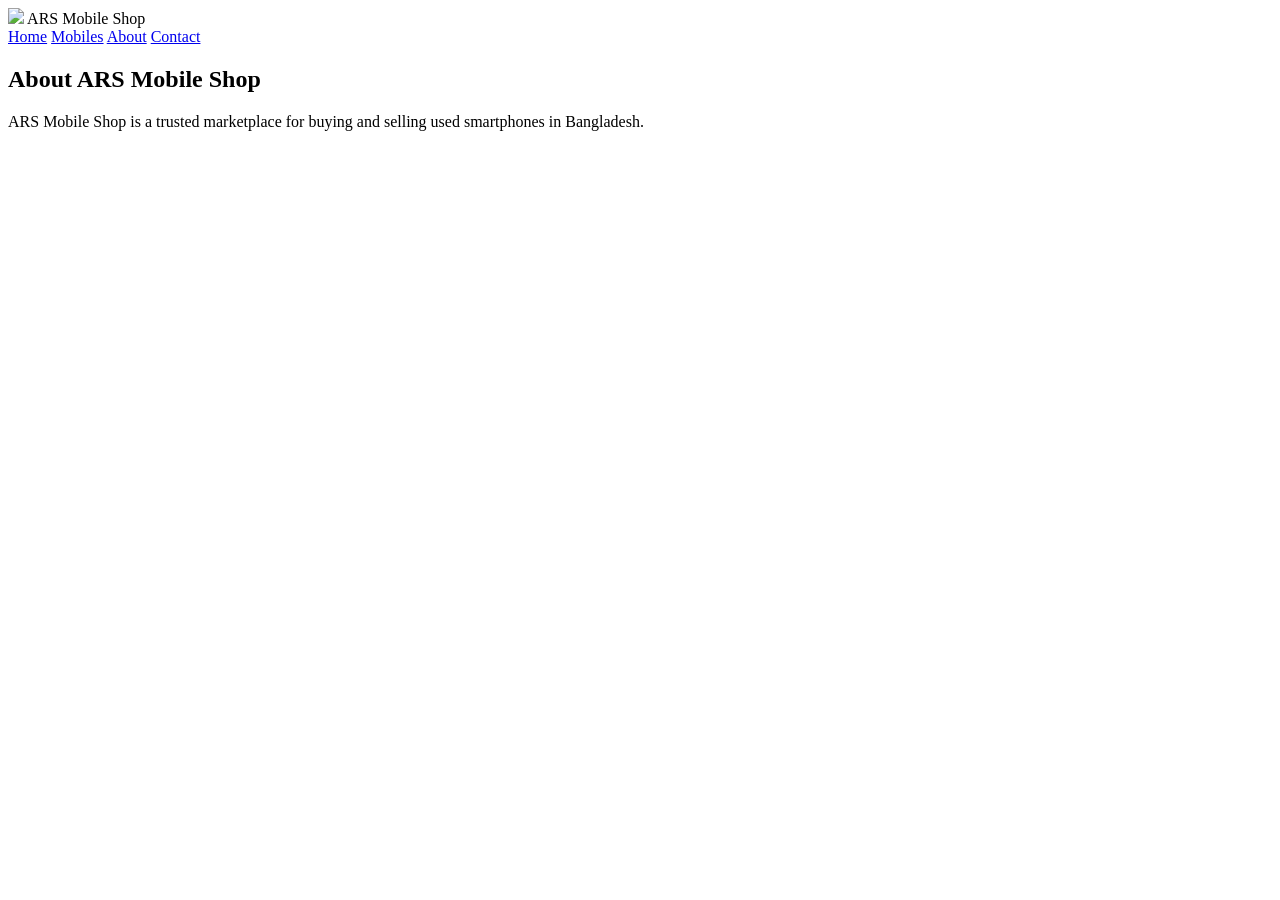
==== about.html @ 39682f48 "about.html" ====
<!DOCTYPE html>
<html lang="en">

<head>
<meta charset="UTF-8">
<meta name="viewport" content="width=device-width, initial-scale=1.0">

<title>About Us</title>

<link rel="stylesheet" href="style.css">
</head>

<body>

<header>

<div class="logo">
<img src="logo.png" class="logo-img">
ARS Mobile Shop
</div>

<nav>
<a href="index.html">Home</a>
<a href="mobiles.html">Mobiles</a>
<a href="about.html">About</a>
<a href="contact.html">Contact</a>
</nav>

</header>

<section class="about-page">

<h1>About ARS Mobile Shop</h1>

<p>
ARS Mobile Shop is a trusted marketplace for buying and selling used smartphones in Bangladesh.
</p>

</section>

</body>
</html>
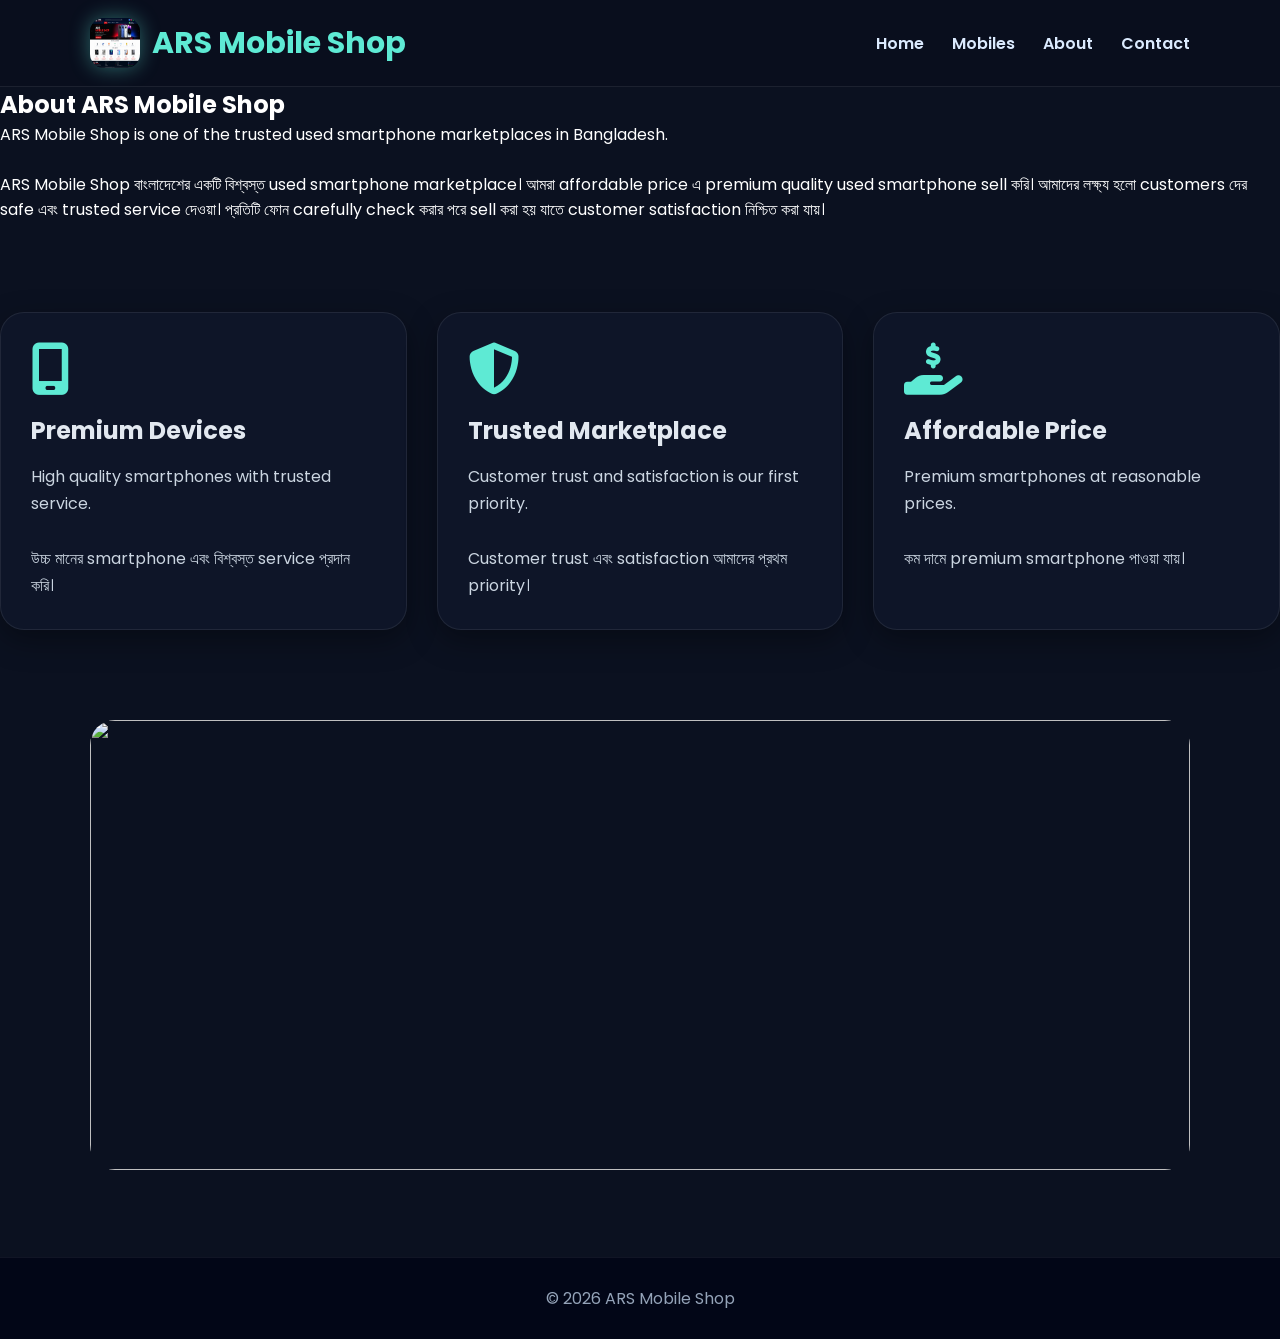
==== commit aa270a5a: "about.html" ====
--- a/about.html
+++ b/about.html
@@ -2,12 +2,20 @@
 <html lang="en">
 
 <head>
+
 <meta charset="UTF-8">
-<meta name="viewport" content="width=device-width, initial-scale=1.0">
 
-<title>About Us</title>
+<meta name="viewport"
+content="width=device-width, initial-scale=1.0">
 
-<link rel="stylesheet" href="style.css">
+<title>About - ARS Mobile Shop</title>
+
+<link rel="stylesheet"
+href="style.css">
+
+<link rel="stylesheet"
+href="https://cdnjs.cloudflare.com/ajax/libs/font-awesome/6.5.1/css/all.min.css">
+
 </head>
 
 <body>
@@ -15,28 +23,159 @@
 <header>
 
 <div class="logo">
-<img src="logo.png" class="logo-img">
+
+<img src="logo.png"
+class="logo-img">
+
 ARS Mobile Shop
+
 </div>
 
 <nav>
+
 <a href="index.html">Home</a>
+
 <a href="mobiles.html">Mobiles</a>
+
 <a href="about.html">About</a>
+
 <a href="contact.html">Contact</a>
+
 </nav>
 
 </header>
 
 <section class="about-page">
 
-<h1>About ARS Mobile Shop</h1>
+<h1>
+About ARS Mobile Shop
+</h1>
 
 <p>
-ARS Mobile Shop is a trusted marketplace for buying and selling used smartphones in Bangladesh.
+
+ARS Mobile Shop is one of the trusted
+used smartphone marketplaces in
+Bangladesh.
+
+<br><br>
+
+ARS Mobile Shop বাংলাদেশের একটি
+বিশ্বস্ত used smartphone marketplace।
+
+আমরা affordable price এ premium
+quality used smartphone sell করি।
+
+আমাদের লক্ষ্য হলো customers দের
+safe এবং trusted service দেওয়া।
+
+প্রতিটি ফোন carefully check করার
+পরে sell করা হয় যাতে customer
+satisfaction নিশ্চিত করা যায়।
+
 </p>
+
+<br><br>
+
+<div class="category-grid">
+
+<!-- Card 1 -->
+
+<div class="category-card">
+
+<i class="fa-solid fa-mobile-screen"></i>
+
+<h3>Premium Devices</h3>
+
+<p style="
+margin-top:15px;
+color:#cbd5e1;
+line-height:1.7;
+">
+
+High quality smartphones with
+trusted service.
+
+<br><br>
+
+উচ্চ মানের smartphone এবং
+বিশ্বস্ত service প্রদান করি।
+
+</p>
+
+</div>
+
+<!-- Card 2 -->
+
+<div class="category-card">
+
+<i class="fa-solid fa-shield-halved"></i>
+
+<h3>Trusted Marketplace</h3>
+
+<p style="
+margin-top:15px;
+color:#cbd5e1;
+line-height:1.7;
+">
+
+Customer trust and satisfaction
+is our first priority.
+
+<br><br>
+
+Customer trust এবং satisfaction
+আমাদের প্রথম priority।
+
+</p>
+
+</div>
+
+<!-- Card 3 -->
+
+<div class="category-card">
+
+<i class="fa-solid fa-hand-holding-dollar"></i>
+
+<h3>Affordable Price</h3>
+
+<p style="
+margin-top:15px;
+color:#cbd5e1;
+line-height:1.7;
+">
+
+Premium smartphones at
+reasonable prices.
+
+<br><br>
+
+কম দামে premium smartphone
+পাওয়া যায়।
+
+</p>
+
+</div>
+
+</div>
+
+<br><br>
+
+<section class="slider">
+
+<img
+src="https://images.unsplash.com/photo-1511707171634-5f897ff02aa9?q=80&w=1600&auto=format&fit=crop">
 
 </section>
 
+</section>
+
+<footer>
+
+<p>
+© 2026 ARS Mobile Shop
+</p>
+
+</footer>
+
 </body>
 </html>
--- a/style.css
+++ b/style.css
@@ -0,0 +1,466 @@
+@import url('https://fonts.googleapis.com/css2?family=Poppins:wght@300;400;500;600;700&display=swap');
+
+*{
+margin:0;
+padding:0;
+box-sizing:border-box;
+font-family:'Poppins',sans-serif;
+scroll-behavior:smooth;
+}
+
+body{
+background:#0b1120;
+color:white;
+}
+
+/* Header */
+
+header{
+position:sticky;
+top:0;
+z-index:1000;
+
+display:flex;
+justify-content:space-between;
+align-items:center;
+
+padding:18px 7%;
+
+background:rgba(10,15,30,0.85);
+
+backdrop-filter:blur(12px);
+
+border-bottom:
+1px solid rgba(255,255,255,0.08);
+}
+
+.logo{
+font-size:30px;
+font-weight:700;
+color:#5eead4;
+
+display:flex;
+align-items:center;
+gap:12px;
+}
+
+.logo-img{
+height:50px;
+width:50px;
+
+border-radius:14px;
+
+box-shadow:
+0 0 20px rgba(94,234,212,0.4);
+}
+
+nav a{
+text-decoration:none;
+
+margin-left:24px;
+
+color:#dbeafe;
+
+font-weight:600;
+
+transition:0.3s;
+}
+
+nav a:hover{
+color:#5eead4;
+}
+
+/* Hero */
+
+.hero{
+height:100vh;
+
+background:
+linear-gradient(rgba(2,6,23,0.75),
+rgba(2,6,23,0.88)),
+
+url('https://images.unsplash.com/photo-1511707171634-5f897ff02aa9?q=80&w=1600&auto=format&fit=crop');
+
+background-size:cover;
+background-position:center;
+
+display:flex;
+align-items:center;
+justify-content:center;
+
+text-align:center;
+
+padding:20px;
+}
+
+.hero-text{
+max-width:850px;
+}
+
+.hero-text h1{
+font-size:72px;
+line-height:1.1;
+
+margin-bottom:25px;
+
+background:
+linear-gradient(to right,#5eead4,#60a5fa);
+
+-webkit-background-clip:text;
+-webkit-text-fill-color:transparent;
+}
+
+.hero-text p{
+font-size:24px;
+color:#cbd5e1;
+
+margin-bottom:35px;
+}
+
+/* Button */
+
+.btn{
+display:inline-block;
+
+padding:15px 32px;
+
+background:
+linear-gradient(135deg,#14b8a6,#3b82f6);
+
+color:white;
+
+text-decoration:none;
+
+font-weight:700;
+
+border-radius:14px;
+
+box-shadow:
+0 10px 25px rgba(59,130,246,0.3);
+
+transition:0.3s;
+}
+
+.btn:hover{
+transform:
+translateY(-4px) scale(1.03);
+}
+
+/* Search */
+
+.search-section{
+display:flex;
+justify-content:center;
+align-items:center;
+
+gap:15px;
+
+padding:50px 20px;
+}
+
+.search-section input{
+width:400px;
+max-width:80%;
+
+padding:15px 20px;
+
+border:none;
+outline:none;
+
+border-radius:12px;
+
+font-size:18px;
+
+background:#1e293b;
+
+color:white;
+}
+
+.search-section button{
+padding:15px 28px;
+
+border:none;
+
+border-radius:12px;
+
+background:
+linear-gradient(135deg,#14b8a6,#3b82f6);
+
+color:white;
+
+font-size:16px;
+font-weight:bold;
+
+cursor:pointer;
+}
+
+/* Categories */
+
+.categories{
+padding:100px 7%;
+
+text-align:center;
+}
+
+.categories h2{
+font-size:48px;
+
+margin-bottom:50px;
+
+color:#f8fafc;
+}
+
+.category-grid{
+display:grid;
+
+grid-template-columns:
+repeat(auto-fit,minmax(280px,1fr));
+
+gap:30px;
+
+margin-top:40px;
+}
+
+.category-card{
+background:rgba(15,23,42,0.9);
+
+padding:30px;
+
+border-radius:24px;
+
+border:
+1px solid rgba(255,255,255,0.08);
+
+backdrop-filter:blur(10px);
+
+box-shadow:
+0 10px 30px rgba(0,0,0,0.35);
+
+transition:0.35s;
+
+cursor:pointer;
+}
+
+.category-card:hover{
+transform:translateY(-10px);
+
+border-color:#5eead4;
+}
+
+.category-card i{
+font-size:52px;
+
+margin-bottom:18px;
+
+color:#5eead4;
+}
+
+.category-card h3{
+font-size:24px;
+
+color:#e2e8f0;
+}
+
+/* Slider */
+
+.slider{
+padding:40px 7%;
+}
+
+.slider img{
+width:100%;
+height:450px;
+
+object-fit:cover;
+
+border-radius:25px;
+}
+
+/* Sell Form */
+
+.sell-form{
+padding:100px 7%;
+
+text-align:center;
+}
+
+.sell-form h2{
+font-size:42px;
+
+margin-bottom:30px;
+}
+
+.sell-form input{
+display:block;
+
+width:100%;
+max-width:500px;
+
+margin:15px auto;
+
+padding:16px;
+
+border:none;
+outline:none;
+
+border-radius:12px;
+
+background:#1e293b;
+color:white;
+}
+
+.sell-form button{
+padding:15px 28px;
+
+border:none;
+
+border-radius:12px;
+
+background:
+linear-gradient(135deg,#14b8a6,#3b82f6);
+
+color:white;
+
+font-weight:bold;
+
+cursor:pointer;
+}
+
+/* Popup */
+
+.popup{
+position:fixed;
+
+top:0;
+left:0;
+
+width:100%;
+height:100%;
+
+background:rgba(0,0,0,0.7);
+
+display:none;
+
+align-items:center;
+justify-content:center;
+
+z-index:9999;
+}
+
+.popup-content{
+background:#111827;
+
+padding:40px;
+
+border-radius:20px;
+
+text-align:center;
+
+width:90%;
+max-width:450px;
+}
+
+.close{
+float:right;
+
+font-size:32px;
+
+cursor:pointer;
+}
+
+/* Favorites */
+
+.fav-btn{
+margin-top:15px;
+
+padding:10px 16px;
+
+border:none;
+
+border-radius:10px;
+
+background:#1e293b;
+
+color:white;
+
+cursor:pointer;
+}
+
+.active-fav{
+background:red;
+}
+
+/* Messenger */
+
+.messenger-btn{
+position:fixed;
+
+right:20px;
+bottom:20px;
+
+width:65px;
+height:65px;
+
+background:#0084ff;
+
+border-radius:50%;
+
+display:flex;
+align-items:center;
+justify-content:center;
+
+font-size:32px;
+
+color:white;
+
+text-decoration:none;
+
+box-shadow:
+0 10px 25px rgba(0,0,0,0.3);
+
+z-index:9999;
+}
+
+/* Footer */
+
+footer{
+background:#020617;
+
+color:#94a3b8;
+
+text-align:center;
+
+padding:28px;
+
+margin-top:40px;
+
+border-top:
+1px solid rgba(255,255,255,0.06);
+}
+
+/* Mobile */
+
+@media(max-width:768px){
+
+header{
+flex-direction:column;
+gap:15px;
+}
+
+.hero-text h1{
+font-size:46px;
+}
+
+.hero-text p{
+font-size:19px;
+}
+
+nav a{
+margin:0 10px;
+}
+
+.search-section{
+flex-direction:column;
+}
+
+}
